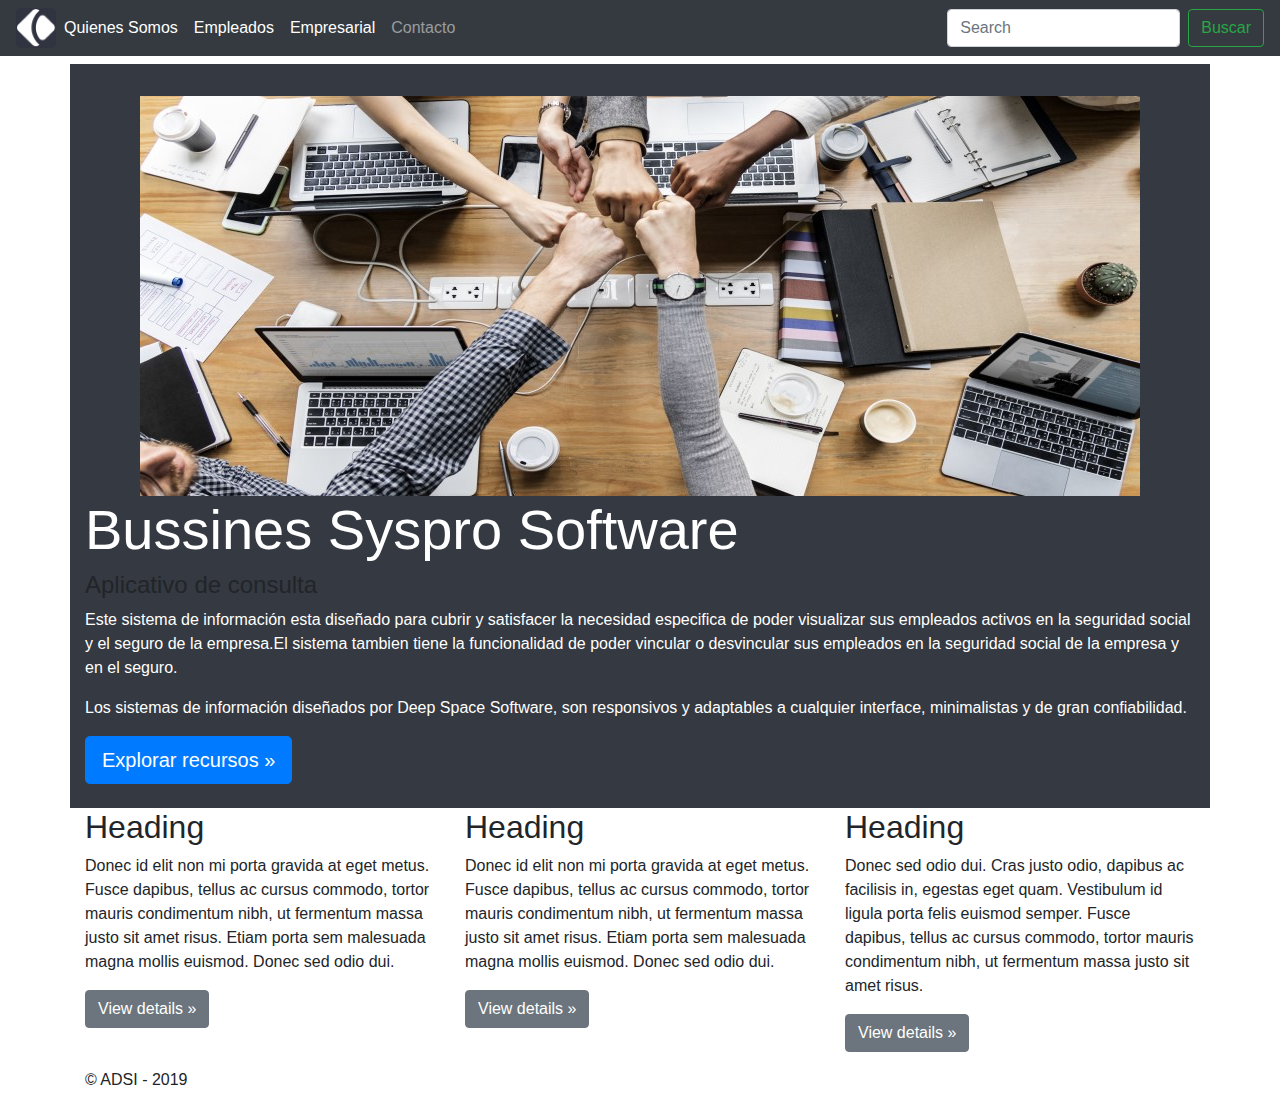
==== index.html @ f68f5b3b "Versión Inicial" ====
<!doctype html>
<html lang="es">
<head>

    <meta charset="utf-8">
    <meta name="viewport" content="width=device-width, initial-scale=1, shrink-to-fit=no">

    <title>Syspro - Software Empresarial</title>
    <link href="imagenes/icono.ico" rel="shortcut icon" >

    <link rel="stylesheet" href="bootstrap/css/bootstrap.css">
    <script src="bootstrap/js/jquery-3.4.1.min.js"></script>
    <script src="bootstrap/js/bootstrap.bundle.js"></script>
    <link href="css/estilo.css" rel="stylesheet">

</head>

<body>

  <nav class="navbar navbar-expand-md navbar-dark fixed-top bg-dark">
  <a title="Syspro Software" href="index.html"><img src="imagenes/menu.png" width="40" height="40"></a>

  <!--Menú responsivo al reducir tamaño-->

  <button class="navbar-toggler" type="button" data-toggle="collapse" data-target="#navbarsExampleDefault" aria-controls="navbarsExampleDefault" aria-expanded="false" aria-label="Toggle navigation">
  <span class="navbar-toggler-icon"></span>
  </button>
  <div class="collapse navbar-collapse" id="navbarsExampleDefault">


         <ul class="navbar-nav mr-auto">

           <li class="nav-item active">
           <a class="nav-link" href="paginas/quienessomos.html">Quienes Somos <span class="sr-only"></span></a>
           </li>

           <li class="nav-item active">
           <a class="nav-link" href="paginas/empleado.html">Empleados <span class="sr-only"></span></a>
           </li>

           <li class="nav-item active">
           <a class="nav-link" href="paginas/login.php">Empresarial <span class="sr-only"></span></a>
           </li>

           <li class="nav-item">
           <a class="nav-link" href="paginas/contacto.html">Contacto</a>
           </li>
         </ul>

     <!--Formulario Busqueda-->
    <form class="form-inline my-2 my-lg-0">
    <input class="form-control mr-sm-2" type="text" placeholder="Search" aria-label="Search">
    <button class="btn btn-outline-success my-2 my-sm-0" type="submit">Buscar</button>
    </form>
  </div>
</nav>


    <div class="container index">

      <img class="centrado" src="imagenes/portada.jpg" >

      <h1 class="display-4">Bussines Syspro Software</h1>
      <h4> Aplicativo de consulta</h4>

      <p class=text>Este sistema de información esta diseñado para cubrir y satisfacer la necesidad especifica de poder visualizar sus empleados activos en la seguridad social y el seguro de la empresa.El sistema tambien tiene la funcionalidad de poder vincular o desvincular sus empleados en la seguridad social de la empresa y en el seguro.</p>

      <P class=text>Los sistemas de información diseñados por Deep Space Software, son responsivos y adaptables a cualquier interface, minimalistas y de gran confiabilidad.</p>

      <p><a class="btn btn-primary btn-lg" href="#" role="button">Explorar recursos »</a></p>

    </div>
  </div>

  <div class="container">
    
    <div class="row">
      <div class="col-md-4">
        <h2>Heading</h2>
        <p>Donec id elit non mi porta gravida at eget metus. Fusce dapibus, tellus ac cursus commodo, tortor mauris condimentum nibh, ut fermentum massa justo sit amet risus. Etiam porta sem malesuada magna mollis euismod. Donec sed odio dui. </p>
        <p><a class="btn btn-secondary" href="#" role="button">View details »</a></p>
      </div>
      <div class="col-md-4">
        <h2>Heading</h2>
        <p>Donec id elit non mi porta gravida at eget metus. Fusce dapibus, tellus ac cursus commodo, tortor mauris condimentum nibh, ut fermentum massa justo sit amet risus. Etiam porta sem malesuada magna mollis euismod. Donec sed odio dui. </p>
        <p><a class="btn btn-secondary" href="#" role="button">View details »</a></p>
      </div>
      <div class="col-md-4">
        <h2>Heading</h2>
        <p>Donec sed odio dui. Cras justo odio, dapibus ac facilisis in, egestas eget quam. Vestibulum id ligula porta felis euismod semper. Fusce dapibus, tellus ac cursus commodo, tortor mauris condimentum nibh, ut fermentum massa justo sit amet risus.</p>
        <p><a class="btn btn-secondary" href="#" role="button">View details »</a></p>
      </div>
    </div>

  </div>

<footer class="container">
  <p>© ADSI - 2019</p>
</footer>

</body></html>
---- css/estilo.css ----
html,
body  {
	padding-top: 2.0rem;
}
.container.index {
 	background: #353941;
 	padding-top: 2.0rem;
 	padding-bottom: 0.5rem;
}
.container.quienessomos {
  background: #353941;
  padding-top: 2rem;
  padding-bottom: 1rem;
}

.display-4 {
  	color: #ffffff
}

.text{
  	color:#ffffff;
}

.centrado {
	  max-width: 100%;
    height: auto;
    margin: 0px auto;
    display:block;
}


/*Login*/

.text-center {
  	padding-top: 6.0rem;
}

.form-signin {
 	width: 100%;
  	max-width: 330px;
  	padding: 15px;
  	margin: auto;
}

.form-signin .checkbox {
  	font-weight: 400;
}

.form-signin .form-control {
  	position: relative;
  	box-sizing: border-box;
  	height: auto;
  	padding: 10px;
  	font-size: 16px;
}

.form-signin .form-control:focus {
  	z-index: 2;
}

.form-signin input[type="text"] {
  	margin-bottom: 10px;
  	border-bottom-right-radius: 0;
  	border-bottom-left-radius: 0;
}

.form-signin input[type="password"] {
  	margin-bottom: 10px;
 	border-top-left-radius: 0;
  	border-top-right-radius: 0;
}
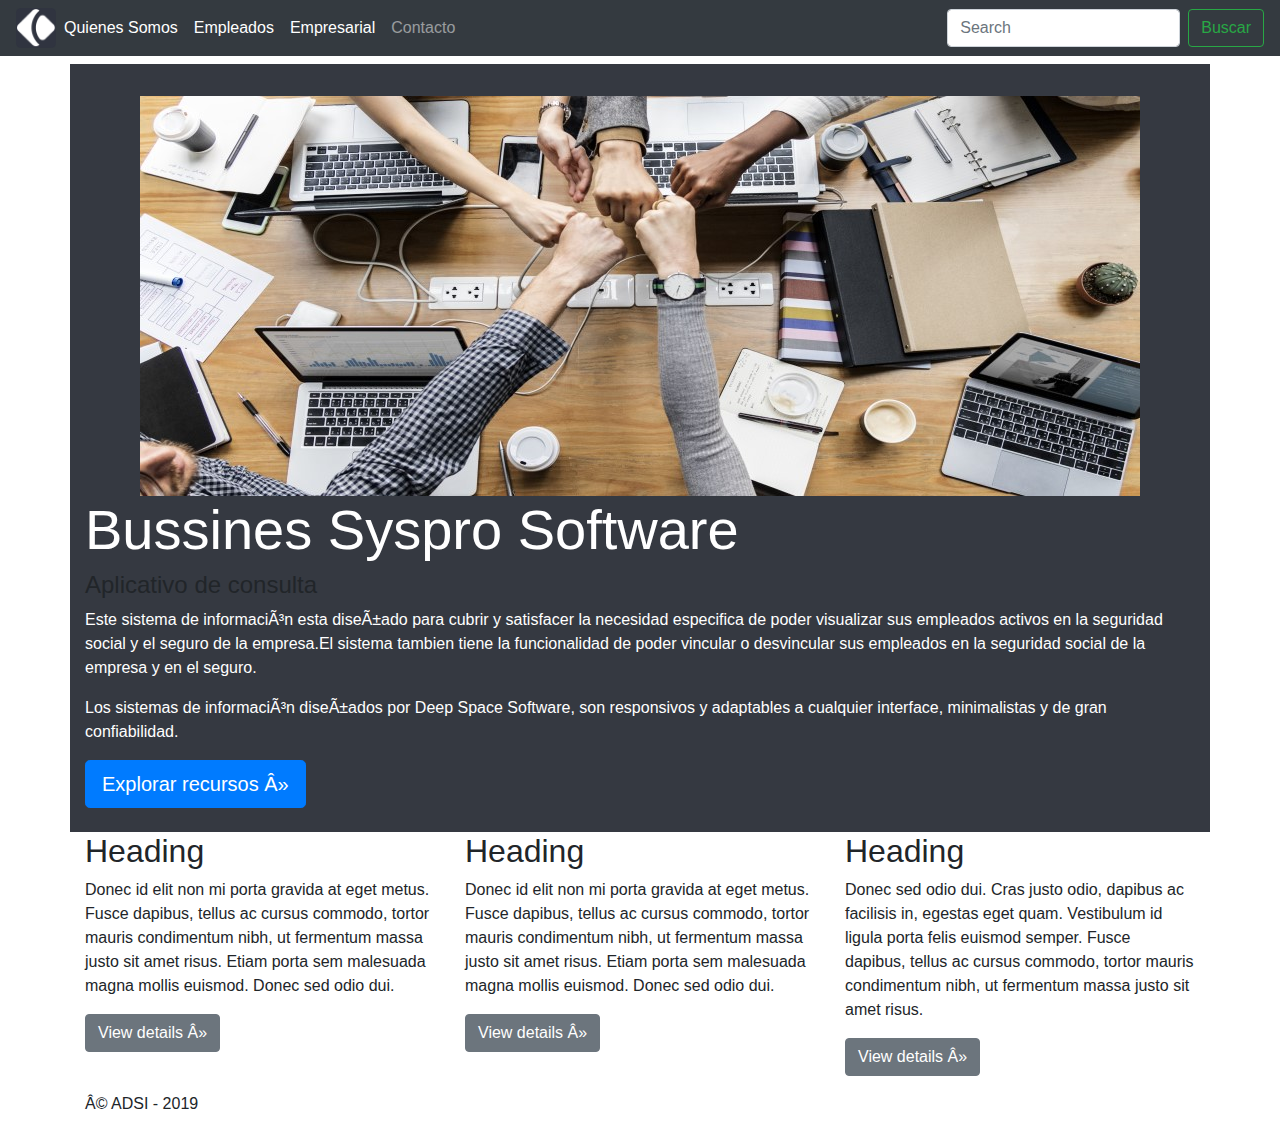
==== commit ec6200b8: "Commit Prueba" ====
--- a/index.html
+++ b/index.html
@@ -1,6 +1,6 @@
 <!doctype html>
 <html lang="es">
-<head>
+<head
 
     <meta charset="utf-8">
     <meta name="viewport" content="width=device-width, initial-scale=1, shrink-to-fit=no">
@@ -8,25 +8,29 @@
     <title>Syspro - Software Empresarial</title>
     <link href="imagenes/icono.ico" rel="shortcut icon" >
 
-    <link rel="stylesheet" href="bootstrap/css/bootstrap.css">
-    <script src="bootstrap/js/jquery-3.4.1.min.js"></script>
-    <script src="bootstrap/js/bootstrap.bundle.js"></script>
-    <link href="css/estilo.css" rel="stylesheet">
+<!--Bootstrap (Trae Popper)-->
+  <link rel="stylesheet" href="bootstrap/css/bootstrap.css">
+  <script src="bootstrap/js/bootstrap.bundle.js"></script>
+<!--Jquery-->
+  <script src="bootstrap/js/jquery-3.4.1.min.js"></script>
+<!--Datatables-->  
+  <link rel="stylesheet" type="text/css" href="datatables/datatables.css"/>
+  <script type="text/javascript" src="datatables/datatables.js"></script>
+<!--Locales-->    
+  <link rel="stylesheet" href="css/estilo.css">
+  <script type="text/javascript" src="js/main.js"></script>
 
 </head>
 
 <body>
-
   <nav class="navbar navbar-expand-md navbar-dark fixed-top bg-dark">
   <a title="Syspro Software" href="index.html"><img src="imagenes/menu.png" width="40" height="40"></a>
 
   <!--Menú responsivo al reducir tamaño-->
-
   <button class="navbar-toggler" type="button" data-toggle="collapse" data-target="#navbarsExampleDefault" aria-controls="navbarsExampleDefault" aria-expanded="false" aria-label="Toggle navigation">
   <span class="navbar-toggler-icon"></span>
   </button>
   <div class="collapse navbar-collapse" id="navbarsExampleDefault">
-
 
          <ul class="navbar-nav mr-auto">
 
--- a/datatables/datatables.css
+++ b/datatables/datatables.css
@@ -0,0 +1,220 @@
+/*
+ * This combined file was created by the DataTables downloader builder:
+ *   https://datatables.net/download
+ *
+ * To rebuild or modify this file with the latest versions of the included
+ * software please visit:
+ *   https://datatables.net/download/#bs4/dt-1.10.18
+ *
+ * Included libraries:
+ *   DataTables 1.10.18
+ */
+
+table.dataTable {
+  clear: both;
+  margin-top: 6px !important;
+  margin-bottom: 6px !important;
+  max-width: none !important;
+  border-collapse: separate !important;
+  border-spacing: 0;
+}
+table.dataTable td,
+table.dataTable th {
+  -webkit-box-sizing: content-box;
+  box-sizing: content-box;
+}
+table.dataTable td.dataTables_empty,
+table.dataTable th.dataTables_empty {
+  text-align: center;
+}
+table.dataTable.nowrap th,
+table.dataTable.nowrap td {
+  white-space: nowrap;
+}
+
+div.dataTables_wrapper div.dataTables_length label {
+  font-weight: normal;
+  text-align: left;
+  white-space: nowrap;
+}
+div.dataTables_wrapper div.dataTables_length select {
+  width: auto;
+  display: inline-block;
+}
+div.dataTables_wrapper div.dataTables_filter {
+  text-align: right;
+}
+div.dataTables_wrapper div.dataTables_filter label {
+  font-weight: normal;
+  white-space: nowrap;
+  text-align: left;
+}
+div.dataTables_wrapper div.dataTables_filter input {
+  margin-left: 0.5em;
+  display: inline-block;
+  width: auto;
+}
+div.dataTables_wrapper div.dataTables_info {
+  padding-top: 0.85em;
+  white-space: nowrap;
+}
+div.dataTables_wrapper div.dataTables_paginate {
+  margin: 0;
+  white-space: nowrap;
+  text-align: right;
+}
+div.dataTables_wrapper div.dataTables_paginate ul.pagination {
+  margin: 2px 0;
+  white-space: nowrap;
+  justify-content: flex-end;
+}
+div.dataTables_wrapper div.dataTables_processing {
+  position: absolute;
+  top: 50%;
+  left: 50%;
+  width: 200px;
+  margin-left: -100px;
+  margin-top: -26px;
+  text-align: center;
+  padding: 1em 0;
+}
+
+table.dataTable thead > tr > th.sorting_asc, table.dataTable thead > tr > th.sorting_desc, table.dataTable thead > tr > th.sorting,
+table.dataTable thead > tr > td.sorting_asc,
+table.dataTable thead > tr > td.sorting_desc,
+table.dataTable thead > tr > td.sorting {
+  padding-right: 30px;
+}
+table.dataTable thead > tr > th:active,
+table.dataTable thead > tr > td:active {
+  outline: none;
+}
+table.dataTable thead .sorting,
+table.dataTable thead .sorting_asc,
+table.dataTable thead .sorting_desc,
+table.dataTable thead .sorting_asc_disabled,
+table.dataTable thead .sorting_desc_disabled {
+  cursor: pointer;
+  position: relative;
+}
+table.dataTable thead .sorting:before, table.dataTable thead .sorting:after,
+table.dataTable thead .sorting_asc:before,
+table.dataTable thead .sorting_asc:after,
+table.dataTable thead .sorting_desc:before,
+table.dataTable thead .sorting_desc:after,
+table.dataTable thead .sorting_asc_disabled:before,
+table.dataTable thead .sorting_asc_disabled:after,
+table.dataTable thead .sorting_desc_disabled:before,
+table.dataTable thead .sorting_desc_disabled:after {
+  position: absolute;
+  bottom: 0.9em;
+  display: block;
+  opacity: 0.3;
+}
+table.dataTable thead .sorting:before,
+table.dataTable thead .sorting_asc:before,
+table.dataTable thead .sorting_desc:before,
+table.dataTable thead .sorting_asc_disabled:before,
+table.dataTable thead .sorting_desc_disabled:before {
+  right: 1em;
+  content: "\2191";
+}
+table.dataTable thead .sorting:after,
+table.dataTable thead .sorting_asc:after,
+table.dataTable thead .sorting_desc:after,
+table.dataTable thead .sorting_asc_disabled:after,
+table.dataTable thead .sorting_desc_disabled:after {
+  right: 0.5em;
+  content: "\2193";
+}
+table.dataTable thead .sorting_asc:before,
+table.dataTable thead .sorting_desc:after {
+  opacity: 1;
+}
+table.dataTable thead .sorting_asc_disabled:before,
+table.dataTable thead .sorting_desc_disabled:after {
+  opacity: 0;
+}
+
+div.dataTables_scrollHead table.dataTable {
+  margin-bottom: 0 !important;
+}
+
+div.dataTables_scrollBody table {
+  border-top: none;
+  margin-top: 0 !important;
+  margin-bottom: 0 !important;
+}
+div.dataTables_scrollBody table thead .sorting:before,
+div.dataTables_scrollBody table thead .sorting_asc:before,
+div.dataTables_scrollBody table thead .sorting_desc:before,
+div.dataTables_scrollBody table thead .sorting:after,
+div.dataTables_scrollBody table thead .sorting_asc:after,
+div.dataTables_scrollBody table thead .sorting_desc:after {
+  display: none;
+}
+div.dataTables_scrollBody table tbody tr:first-child th,
+div.dataTables_scrollBody table tbody tr:first-child td {
+  border-top: none;
+}
+
+div.dataTables_scrollFoot > .dataTables_scrollFootInner {
+  box-sizing: content-box;
+}
+div.dataTables_scrollFoot > .dataTables_scrollFootInner > table {
+  margin-top: 0 !important;
+  border-top: none;
+}
+
+@media screen and (max-width: 767px) {
+  div.dataTables_wrapper div.dataTables_length,
+  div.dataTables_wrapper div.dataTables_filter,
+  div.dataTables_wrapper div.dataTables_info,
+  div.dataTables_wrapper div.dataTables_paginate {
+    text-align: center;
+  }
+}
+table.dataTable.table-sm > thead > tr > th {
+  padding-right: 20px;
+}
+table.dataTable.table-sm .sorting:before,
+table.dataTable.table-sm .sorting_asc:before,
+table.dataTable.table-sm .sorting_desc:before {
+  top: 5px;
+  right: 0.85em;
+}
+table.dataTable.table-sm .sorting:after,
+table.dataTable.table-sm .sorting_asc:after,
+table.dataTable.table-sm .sorting_desc:after {
+  top: 5px;
+}
+
+table.table-bordered.dataTable th,
+table.table-bordered.dataTable td {
+  border-left-width: 0;
+}
+table.table-bordered.dataTable th:last-child, table.table-bordered.dataTable th:last-child,
+table.table-bordered.dataTable td:last-child,
+table.table-bordered.dataTable td:last-child {
+  border-right-width: 0;
+}
+table.table-bordered.dataTable tbody th,
+table.table-bordered.dataTable tbody td {
+  border-bottom-width: 0;
+}
+
+div.dataTables_scrollHead table.table-bordered {
+  border-bottom-width: 0;
+}
+
+div.table-responsive > div.dataTables_wrapper > div.row {
+  margin: 0;
+}
+div.table-responsive > div.dataTables_wrapper > div.row > div[class^="col-"]:first-child {
+  padding-left: 0;
+}
+div.table-responsive > div.dataTables_wrapper > div.row > div[class^="col-"]:last-child {
+  padding-right: 0;
+}
+
+
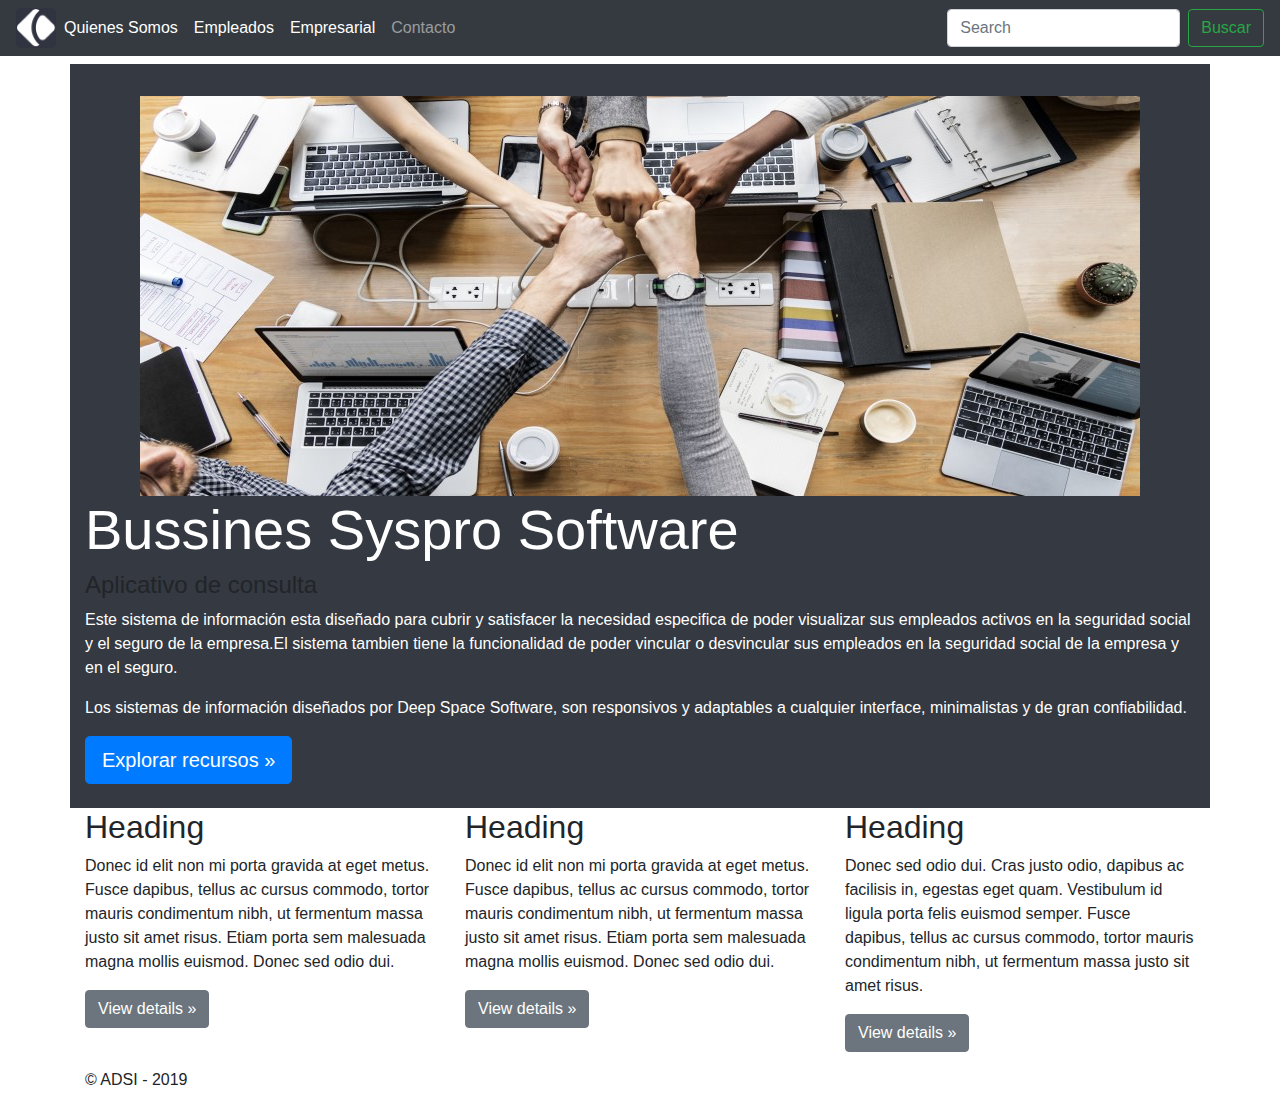
==== commit 3196f5c9: "Formulario de Busqueda Empleados" ====
--- a/index.html
+++ b/index.html
@@ -1,6 +1,6 @@
 <!doctype html>
 <html lang="es">
-<head
+<head>
 
     <meta charset="utf-8">
     <meta name="viewport" content="width=device-width, initial-scale=1, shrink-to-fit=no">
@@ -39,7 +39,7 @@
            </li>
 
            <li class="nav-item active">
-           <a class="nav-link" href="paginas/empleado.html">Empleados <span class="sr-only"></span></a>
+           <a class="nav-link" href="paginas/empleado.php">Empleados <span class="sr-only"></span></a>
            </li>
 
            <li class="nav-item active">
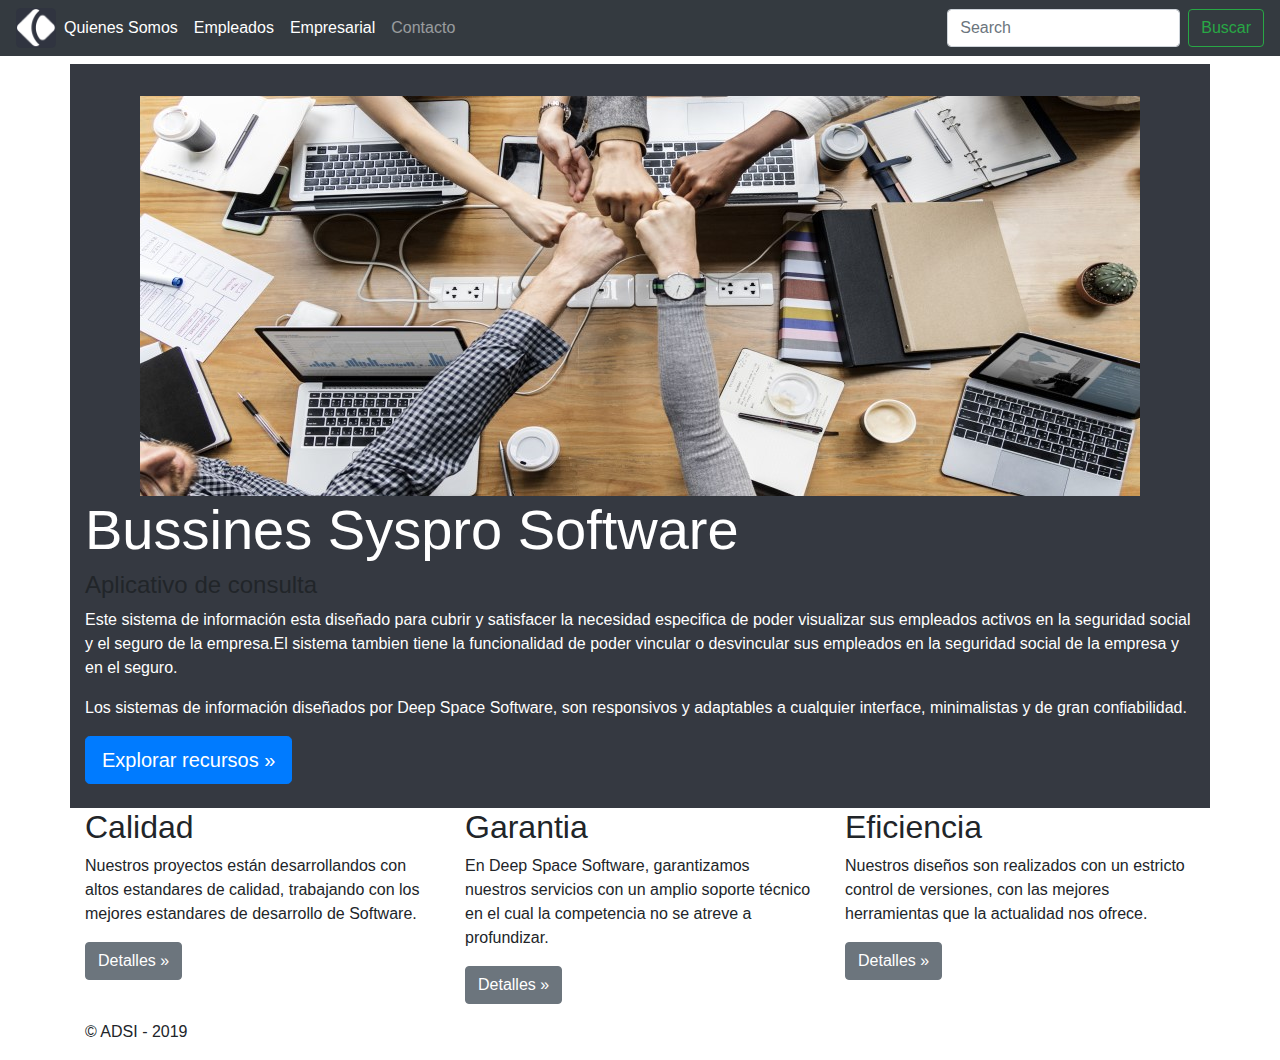
==== commit 532443d0: "Se organizó el formulario Contacto y se cerró las bases de datos." ====
--- a/index.html
+++ b/index.html
@@ -8,11 +8,11 @@
     <title>Syspro - Software Empresarial</title>
     <link href="imagenes/icono.ico" rel="shortcut icon" >
 
+<!--Jquery-->
+  <script src="bootstrap/js/jquery-3.4.1.min.js"></script>
 <!--Bootstrap (Trae Popper)-->
   <link rel="stylesheet" href="bootstrap/css/bootstrap.css">
   <script src="bootstrap/js/bootstrap.bundle.js"></script>
-<!--Jquery-->
-  <script src="bootstrap/js/jquery-3.4.1.min.js"></script>
 <!--Datatables-->  
   <link rel="stylesheet" type="text/css" href="datatables/datatables.css"/>
   <script type="text/javascript" src="datatables/datatables.js"></script>
@@ -27,12 +27,13 @@
   <a title="Syspro Software" href="index.html"><img src="imagenes/menu.png" width="40" height="40"></a>
 
   <!--Menú responsivo al reducir tamaño-->
-  <button class="navbar-toggler" type="button" data-toggle="collapse" data-target="#navbarsExampleDefault" aria-controls="navbarsExampleDefault" aria-expanded="false" aria-label="Toggle navigation">
+ <button class="navbar-toggler" type="button" data-toggle="collapse" data-target="#navbarsExampleDefault" aria-controls="navbarsExampleDefault" aria-expanded="false" aria-label="Toggle navigation">
   <span class="navbar-toggler-icon"></span>
   </button>
+
   <div class="collapse navbar-collapse" id="navbarsExampleDefault">
 
-         <ul class="navbar-nav mr-auto">
+    <ul class="navbar-nav mr-auto">
 
            <li class="nav-item active">
            <a class="nav-link" href="paginas/quienessomos.html">Quienes Somos <span class="sr-only"></span></a>
@@ -47,15 +48,15 @@
            </li>
 
            <li class="nav-item">
-           <a class="nav-link" href="paginas/contacto.html">Contacto</a>
+           <a class="nav-link" href="paginas/contacto.php">Contacto</a>
            </li>
-         </ul>
-
-     <!--Formulario Busqueda-->
+    </ul>
+    <!--Formulario Busqueda-->
     <form class="form-inline my-2 my-lg-0">
     <input class="form-control mr-sm-2" type="text" placeholder="Search" aria-label="Search">
     <button class="btn btn-outline-success my-2 my-sm-0" type="submit">Buscar</button>
     </form>
+ 
   </div>
 </nav>
 
@@ -71,7 +72,7 @@
 
       <P class=text>Los sistemas de información diseñados por Deep Space Software, son responsivos y adaptables a cualquier interface, minimalistas y de gran confiabilidad.</p>
 
-      <p><a class="btn btn-primary btn-lg" href="#" role="button">Explorar recursos »</a></p>
+      <p><a class="btn btn-primary btn-lg" href="https://github.com/profanecoder/Syspro.git" role="button">Explorar recursos »</a></p>
 
     </div>
   </div>
@@ -80,19 +81,19 @@
     
     <div class="row">
       <div class="col-md-4">
-        <h2>Heading</h2>
-        <p>Donec id elit non mi porta gravida at eget metus. Fusce dapibus, tellus ac cursus commodo, tortor mauris condimentum nibh, ut fermentum massa justo sit amet risus. Etiam porta sem malesuada magna mollis euismod. Donec sed odio dui. </p>
-        <p><a class="btn btn-secondary" href="#" role="button">View details »</a></p>
+        <h2>Calidad</h2>
+        <p>Nuestros proyectos están desarrollandos con altos estandares de calidad, trabajando con los mejores estandares de desarrollo de Software. </p>
+        <p><a class="btn btn-secondary" href="paginas/quienessomos.html" role="button">Detalles »</a></p>
       </div>
       <div class="col-md-4">
-        <h2>Heading</h2>
-        <p>Donec id elit non mi porta gravida at eget metus. Fusce dapibus, tellus ac cursus commodo, tortor mauris condimentum nibh, ut fermentum massa justo sit amet risus. Etiam porta sem malesuada magna mollis euismod. Donec sed odio dui. </p>
-        <p><a class="btn btn-secondary" href="#" role="button">View details »</a></p>
+        <h2>Garantia</h2>
+        <p>En Deep Space Software, garantizamos nuestros servicios con un amplio soporte técnico en el cual la competencia no se atreve a profundizar. </p>
+        <p><a class="btn btn-secondary" href="paginas/quienessomos.html" role="button">Detalles »</a></p>
       </div>
       <div class="col-md-4">
-        <h2>Heading</h2>
-        <p>Donec sed odio dui. Cras justo odio, dapibus ac facilisis in, egestas eget quam. Vestibulum id ligula porta felis euismod semper. Fusce dapibus, tellus ac cursus commodo, tortor mauris condimentum nibh, ut fermentum massa justo sit amet risus.</p>
-        <p><a class="btn btn-secondary" href="#" role="button">View details »</a></p>
+        <h2>Eficiencia</h2>
+        <p>Nuestros diseños son realizados con un estricto control de versiones, con las mejores herramientas que la actualidad nos ofrece.</p>
+        <p><a class="btn btn-secondary" href="paginas/quienessomos.html" role="button">Detalles »</a></p>
       </div>
     </div>
 
--- a/css/estilo.css
+++ b/css/estilo.css
@@ -12,20 +12,46 @@
   padding-top: 2rem;
   padding-bottom: 1rem;
 }
+.container.ingreso {
+  background: #353941;
+}
+.container.formulario {
+    width: 100%;
+    max-width: 500px;
+    margin-left:150px;
+    padding-top: 2.0rem;
+}
+.container.posicion {
+    padding-bottom: 1rem;
+}
 
 .display-4 {
   	color: #ffffff
 }
-
 .text{
   	color:#ffffff;
 }
-
 .centrado {
 	  max-width: 100%;
     height: auto;
     margin: 0px auto;
     display:block;
+}
+.especial {
+    width: 100%;
+    max-width: 420px;
+    margin-left:20px;
+    padding-top: 2.0rem;
+}
+.especial.modificaciones {
+    width: 100%;
+    max-width: 780px;
+    margin-left:20px;
+    padding-top: 2.0rem;
+}
+.formulario.modificaciones{
+
+  color:#ffffff;
 }
 
 
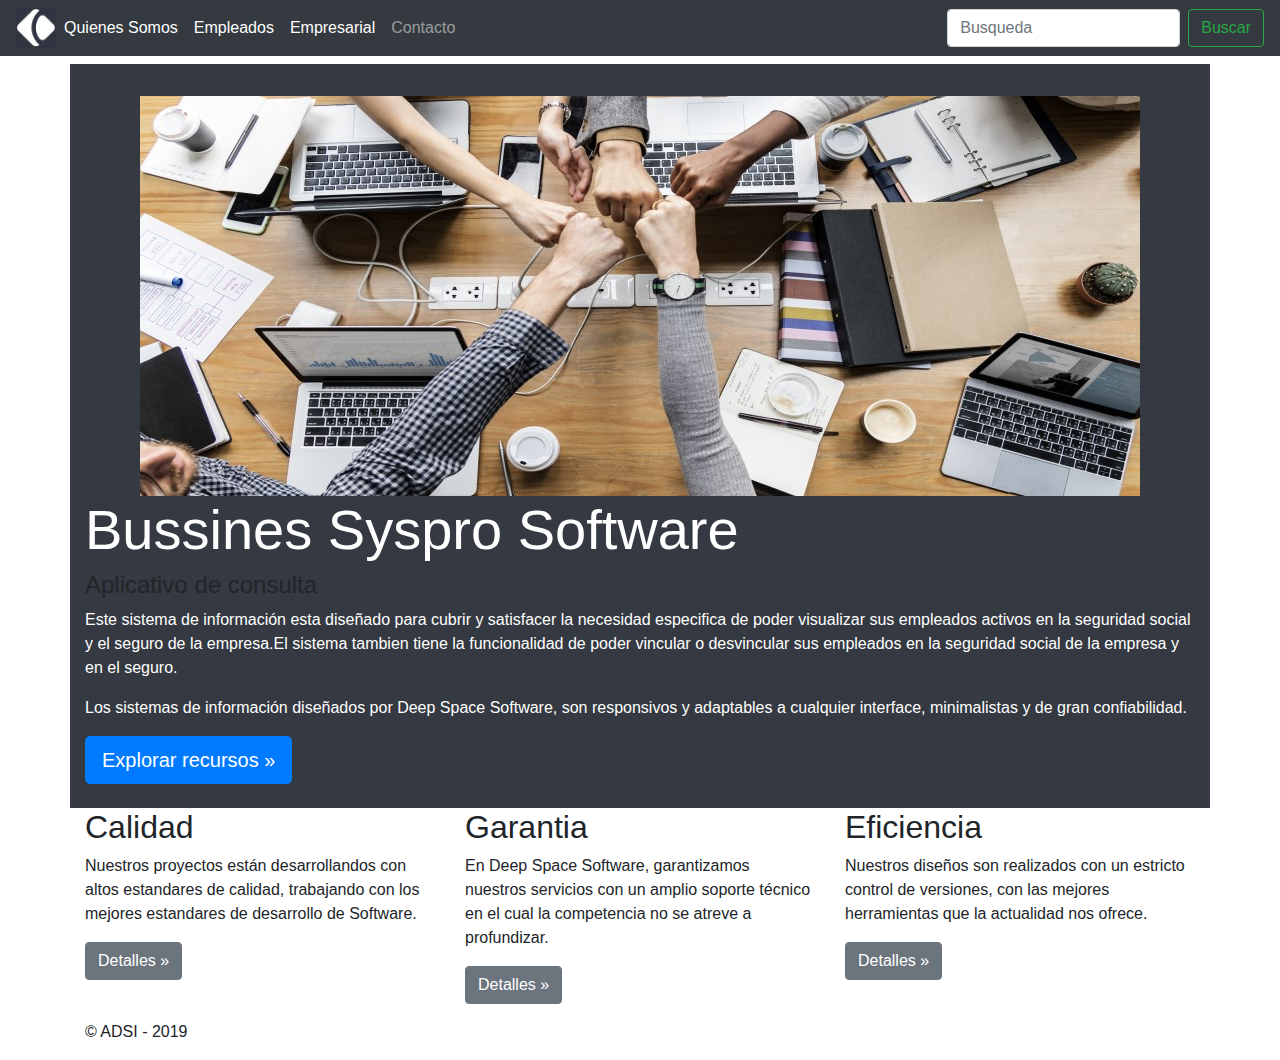
==== commit 4400ed10: "Toques Finales" ====
--- a/index.html
+++ b/index.html
@@ -53,7 +53,7 @@
     </ul>
     <!--Formulario Busqueda-->
     <form class="form-inline my-2 my-lg-0">
-    <input class="form-control mr-sm-2" type="text" placeholder="Search" aria-label="Search">
+    <input class="form-control mr-sm-2" type="text" placeholder="Busqueda" aria-label="Search">
     <button class="btn btn-outline-success my-2 my-sm-0" type="submit">Buscar</button>
     </form>
  
--- a/css/estilo.css
+++ b/css/estilo.css
@@ -14,6 +14,7 @@
 }
 .container.ingreso {
   background: #353941;
+  Spadding-top: 2.0rem;
 }
 .container.formulario {
     width: 100%;
